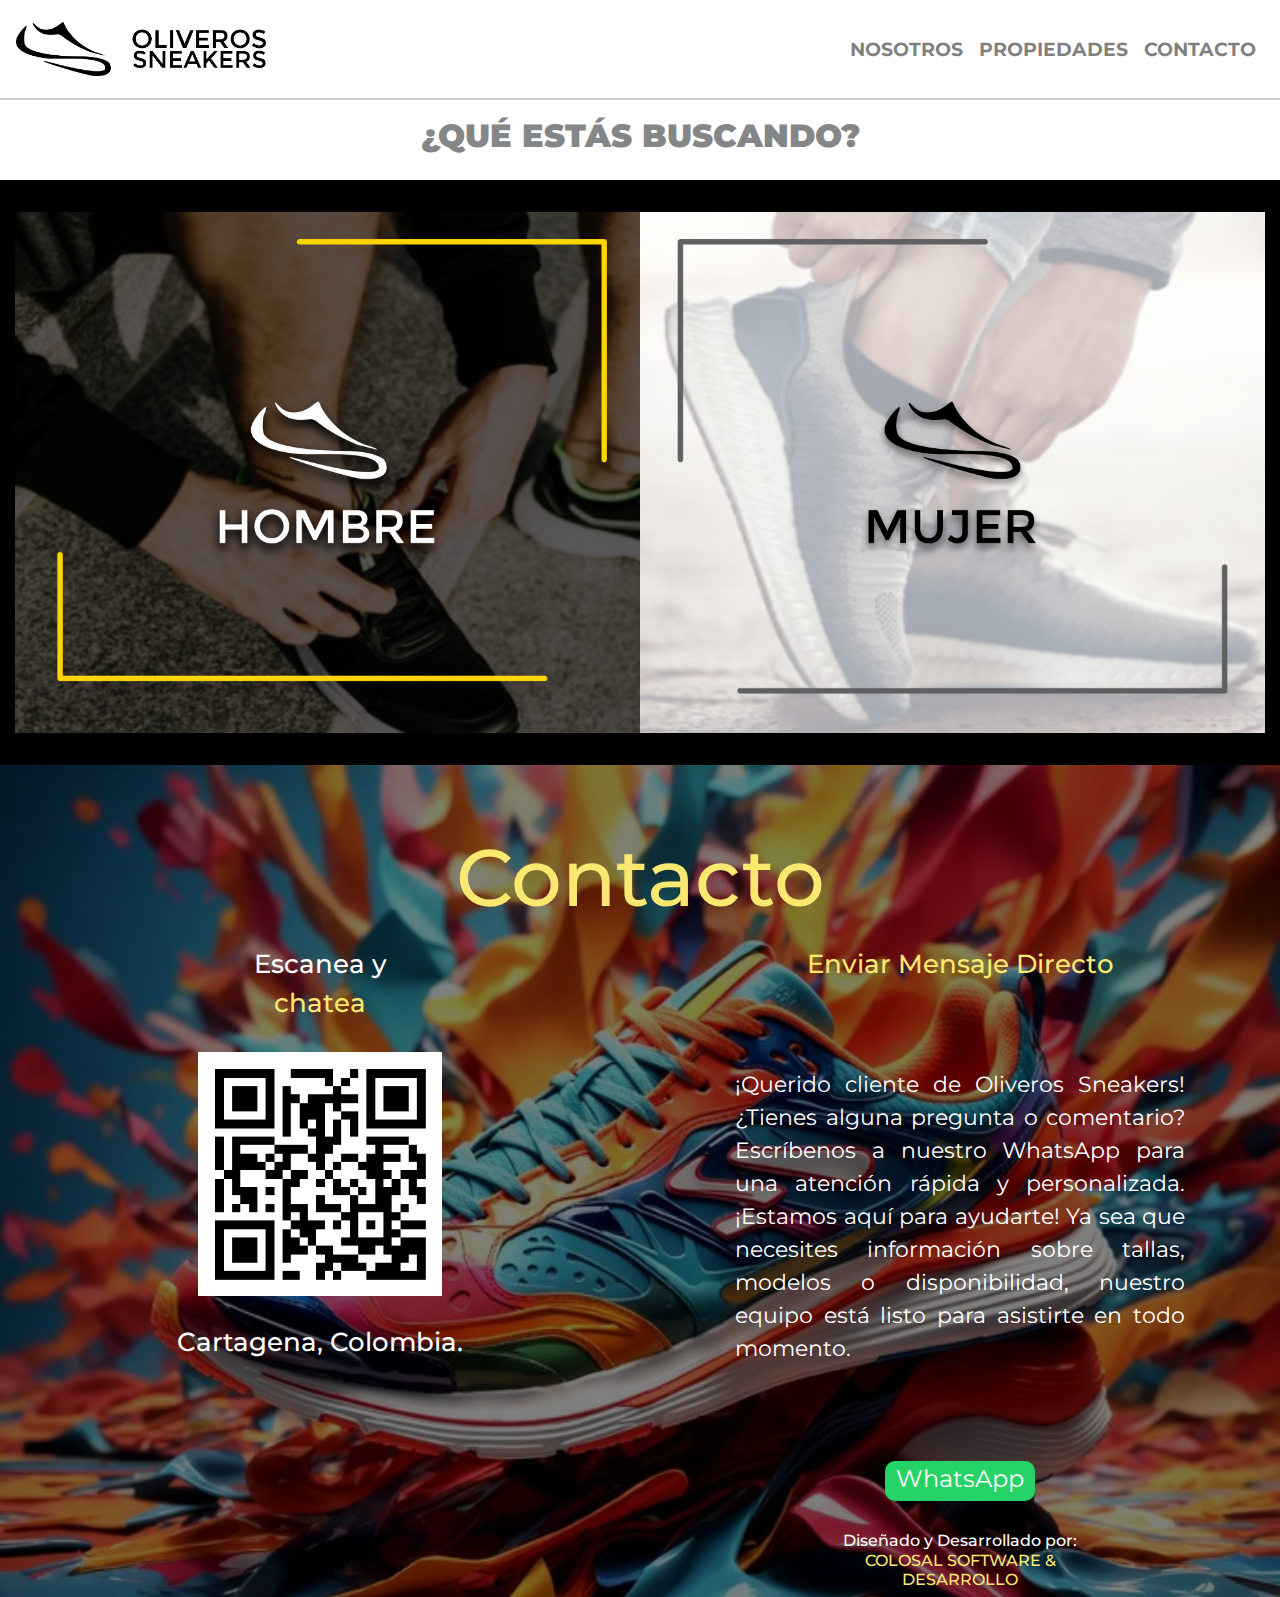
==== index.html @ 08bbd17b "inicio sneakers" ====
<!DOCTYPE html>
<html lang="es">
<head>
    <meta charset="UTF-8">
    <meta name="viewport" content="width=device-width, initial-scale=1.0">
    <link href="https://fonts.googleapis.com/css2?family=Montserrat:wght@400;700&display=swap" rel="stylesheet">
    <link rel="stylesheet" href="static/style.css"> <!-- Asegúrate de que styles.css esté en el mismo nivel que images -->
    <link rel="stylesheet" href="https://stackpath.bootstrapcdn.com/bootstrap/4.5.2/css/bootstrap.min.css">
    <link rel="icon" href="images/favicon.png" type="image/x-icon">

    <title>Inicio</title>
</head>
<body>
    <!-- Navbar -->
    <nav class="navbar navbar-expand-lg navbar-light" style="height: 100px; background-color: #ffffff; border-bottom: 2px solid #ccc;">
        <a class="navbar-brand" href="index.html"><img src="images/logooliveros_sneakers.png" alt="Logo oliverossneakers" id="logolargo" class="logo-icon" style="width:250px;"></a>
        <button class="navbar-toggler" type="button" data-toggle="modal" data-target="#menuModal" aria-controls="navbarNav" aria-expanded="false" aria-label="Toggle navigation" style="background-color: white;">
            <span class="navbar-toggler-icon" style="background-color: white;"></span>
        </button>
        <div class="collapse navbar-collapse" id="navbarNav">
            <ul class="navbar-nav ml-auto">
                <li class="nav-item">
                    <a class="nav-link" href="about.html">NOSOTROS</a>
                </li>
                <li class="nav-item">
                    <a class="nav-link" href="index.html">PROPIEDADES</a>
                </li>
                <li class="nav-item">
                    <a class="nav-link" href="#Contacto">CONTACTO</a>
                </li>
            </ul>
        </div>
    </nav>
    

    <!-- Modal para el menú en dispositivos pequeños -->
    <div class="modal fade" id="menuModal" tabindex="-1" aria-labelledby="menuModalLabel" aria-hidden="true">
        <div class="modal-dialog">
            <div class="modal-content">
                <div class="modal-header">
                    <h5 class="modal-title" id="menuModalLabel">Menú</h5>
                    <button type="button" class="close" data-dismiss="modal" aria-label="Close">
                        <span aria-hidden="true">&times;</span>
                    </button>
                </div>
                <div class="modal-body">
                    <ul class="navbar-nav ml-auto">
                        <li class="nav-item">
                            <a class="nav-link" href="about.html">NOSOTROS</a>
                        </li>
                        <li class="nav-item">
                            <a class="nav-link" href="index.html">PROPIEDADES</a>
                        </li>
                        <li class="nav-item">
                            <a class="nav-link" href="#Contacto">CONTACTO</a>
                        </li>
                    </ul>
                </div>
            </div>
        </div>
    </div>
    <div class="row text-center">
        <div class="col-12 p-3 text-column">
            <h1 class="title-inicio" style="font-family: 'Montserrat', sans-serif;padding:1px; font-weight: 1000; color: #848688; font-size: 2rem;">¿QUÉ ESTÁS BUSCANDO?</h1>
        </div>
    </div>

    <!-- Contenido principal -->
    <div class="container-fluid nosotros-section" style="background-color: #000000;">
        <div class="row no-gutters">
            <div class="col-md-6 col-inicio">
                <a href="hombres.html" class="property-link">
                    <img src="images/inicio/oliveros_hombre.png" alt="hombre" style="width: 100%; height: auto;">
                </a>
            </div>
            <div class="col-md-6 col-inicio">
                <a href="mujeres.html" class="property-link">
                    <img src="images/inicio/oliveros_mujer.png" alt="mujer" style="width: 100%; height: auto;">
                </a>
            </div>
        </div>
    </div>

    <!-- Footer -->
    <section id="Contacto" class="contacto-section">
        <div class="container-fluid">
            <div class="row">
                <h3 style="width: 70%; margin-left: 15%; margin-top: 50px; display: flex; justify-content: center; color: #fae871; padding: 15px; font-size: 80px;">Contacto<BR></h3>
                <div class="col-lg-6 col-md-12">
                    <h3 style="text-align: center; width: 80%; margin-left: 10%; font-size: 26px; color: white;">Escanea y</h3>
                    <h3 style="text-align: center; width: 80%; margin-left: 10%; font-size: 26px; color: #fae871;">chatea</h3>
                    <br>
                    <img src="images/contacto/qrcontacto.png" style="margin-left: 30%; width: 40%;">
                    <h3 style="text-align: center; width: 80%; margin-left: 10%; font-size: 26px; color: white;"><br>Cartagena, Colombia.</h3>
                </div>
                <div class="col-lg-6 col-md-12">
                    <h3 style="text-align: center; width: 80%; margin-left: 10%; font-size: 26px; color: #fae871;">Enviar Mensaje Directo</h3>
                    <p style="font-size: 22px; padding: 80px; text-align: justify; color: white;">
                        ¡Querido cliente de Oliveros Sneakers! ¿Tienes alguna pregunta o comentario? Escríbenos a nuestro WhatsApp para una atención rápida y personalizada. ¡Estamos aquí para ayudarte! Ya sea que necesites información sobre tallas, modelos o disponibilidad, nuestro equipo está listo para asistirte en todo momento.
                    </p>
                    <div style="display: flex; justify-content: center;">
                        <a href="https://wa.link/2kqi4d" style="font-size: 24px; text-align: center; background-color: #25D366; text-decoration: none; color: white; width: 150px; height: 40px; border-radius: 10px;">WhatsApp</a>
                    </div>
                    <h6 style="margin-left: 25%; margin-top: 30px; width: 50%; text-align: center; justify-content: center; color: white;">Diseñado y Desarrollado por:<br> <a href="https://colosalsoftware.com/" style="text-decoration: none; color: #fae871;">COLOSAL SOFTWARE & DESARROLLO</a></h6>
                </div>
            </div>
        </div>
    </section>

    <script src="https://code.jquery.com/jquery-3.5.1.slim.min.js"></script>
    <script src="https://cdn.jsdelivr.net/npm/@popperjs/core@2.5.4/dist/umd/popper.min.js"></script>
    <script src="https://stackpath.bootstrapcdn.com/bootstrap/4.5.2/js/bootstrap.min.js"></script>
    <script>
        // Abrir modal al hacer clic en el botón del menú
        document.querySelector('.navbar-toggler').addEventListener('click', function () {
            $('#menuModal').modal('show');
        });
    </script>
</body>
</html>
---- static/style.css ----
@import url('https://fonts.googleapis.com/css2?family=Montserrat:wght@400;700&display=swap');

.nav-link {
    font-family: 'Montserrat', sans-serif;
    font-size: 1.2em; /* Ajusta este valor para cambiar el tamaño de la fuente */
    font-weight: bold; /* Esto hará que el texto sea más grueso */
}

.titulo-responsive{
  font-family: 'Montserrat', sans-serif;
  font-weight: 300; /* Light weight */ 
  color: gray;
  font-size: 2rem;
}
.body{
  overflow-x: hidden;
}
@media (max-width: 600px) {
  .titulo-responsive {
      font-size: 2rem; /* Ajusta el tamaño según tus necesidades */
  }
}
.no-gutters {
  margin-right: 0;
  margin-left: 0;
}

.no-gutters > .col, .no-gutters > [class*="col-"] {
  padding-right: 0;
  padding-left: 0;
}

.property-link {
  display: block; /* Asegura que el enlace ocupe todo el espacio de la columna */
  width: 100%; /* Asegura que el enlace ocupe todo el ancho disponible */
  height: 100%; /* Asegura que el enlace ocupe todo el alto disponible */
}

.img-fluid {
  width: 100%; /* Hace que la imagen sea responsive y se ajuste al ancho de su contenedor */
  height: 100%; /* Ocupa todo el alto del enlace */
  object-fit: contain; /* Mantiene la imagen entera visible, ajustando su tamaño proporcionalmente */
  object-position: center; /* Centra la imagen dentro de su contenedor */
}
.contacto-section {
  position: relative;
  background-image: url('../images/contacto/fondo_contacto.jpg');
  background-repeat: no-repeat;
  background-size: cover;
  color: white;
  font-family: 'Montserrat', sans-serif;
}

.contacto-section h3,
.contacto-section p,
.contacto-section a,
.contacto-section h6 {
  font-family: 'Montserrat', sans-serif;
}


.contacto-section::before {
  content: '';
  position: absolute;
  top: 0;
  left: 0;
  width: 100%;
  height: 100%;
  background: rgba(0, 0, 0, 0.5); /* Ajusta el valor de 0.5 según la transparencia deseada */
  z-index: 1;
}

.contacto-section .container-fluid {
  position: relative;
  z-index: 2;
}

.logo-icon {
  width: 250px; /* Ajusta el tamaño del logo aquí */
  height: auto;
}
.custom-carousel {
  height: 70vh; /* Ocupa la mitad de la altura de la pantalla */
  overflow: hidden;
}
.custom-carousel .carousel-inner {
  height: 100%;
}
.custom-carousel .carousel-item {
  height: 100%;
}
.custom-carousel img {
  position: absolute;
  top: 50%;
  transform: translateY(-50%);
  width: 100%;
  height: auto;
}
.nosotros-section {
  padding: 2rem 0;
}
.text-column {
  text-align: center;
}

.col-inicio img {
  max-width: 100%;
  height: auto;
}
.logo-icon {
    width: 250px; /* Ajusta el tamaño del logo aquí */
    height: auto;
}
.nosotros-section {
    padding: 2rem 0;
}
.text-column {
    text-align: center;
}
.property-link {
    position: relative;
    display: block;
    color: white;
    text-decoration: none;
}
.property-link img {
    width: 100%;
    height: 300px;
    object-fit: cover;
}
.property-overlay {
    position: absolute;
    top: 0;
    left: 0;
    width: 100%;
    height: 100%;
    display: flex;
    align-items: center;
    justify-content: center;
    background-color: rgba(0, 0, 0, 0.5);
    transition: background-color 0.3s ease;
}
.property-overlay span {
    font-family: 'Montserrat', sans-serif;   
    font-size: 2rem;
    font-weight: bold;
    z-index: 1;
}
.property-link:hover .property-overlay {
    background-color: rgba(0, 0, 0, 0.7);
}
.logo-icon {
  width: 250px; /* Ajusta el tamaño del logo aquí */
  height: auto;
}
.nosotros-section {
  padding: 2rem 0;
}
.text-column {
  text-align: center;
}
.property-link {
  position: relative;
  display: block;
  color: white;
  text-decoration: none;
}
.property-link img {
  width: 100%;
  height: 300px;
  object-fit: cover;
}
.property-overlay {
  position: absolute;
  top: 0;
  left: 0;
  width: 100%;
  height: 100%;
  display: flex;
  align-items: center;
  justify-content: center;
  background-color: rgba(0, 0, 0, 0.5);
  transition: background-color 0.3s ease;
}
.property-overlay span {
  font-family: 'Montserrat', sans-serif;
  font-size: 2rem;
  font-weight: bold;
  z-index: 1;
}
.property-link:hover .property-overlay {
  background-color: rgba(0, 0, 0, 0.7);
}
.border-box {
  padding: 10px;
  border: 2px solid #d4d4d4; /* Cambia el color del borde según tus preferencias */
  border-radius: 8px; /* Bordes redondeados */
}

.property-item {
  box-shadow: none;
  padding: 20px;
  overflow: hidden; /* Asegura que el contenido no se desborde */
}

.custom-carousel {
  height: 70vh; /* Ocupa el 70% de la altura de la pantalla */
  overflow: hidden;
}
.custom-carousel .carousel-inner {
  height: 100%;
}
.custom-carousel .carousel-item {
  height: 100%;
}
.custom-carousel img {
  position: absolute;
  top: 50%;
  transform: translateY(-50%);
  width: 100%;
  height: auto;
}

input[type="range"] {
  -webkit-appearance: none;
  width: 200px;
  height: 8px;
  background: #d3d3d3;
  outline: none;
  opacity: 0.7;
  transition: opacity .15s ease-in-out;
  border-radius: 5px;
  margin-left: 10px;
  margin-right: 10px;
}

input[type="range"]:hover {
  opacity: 1;
}

input[type="range"]::-webkit-slider-thumb {
  -webkit-appearance: none;
  appearance: none;
  width: 15px;
  height: 15px;
  background: #4CAF50;
  cursor: pointer;
  border-radius: 50%;
}

input[type="range"]::-moz-range-thumb {
  width: 25px;
  height: 25px;
  background: #4CAF50;
  cursor: pointer;
  border-radius: 50%;
}
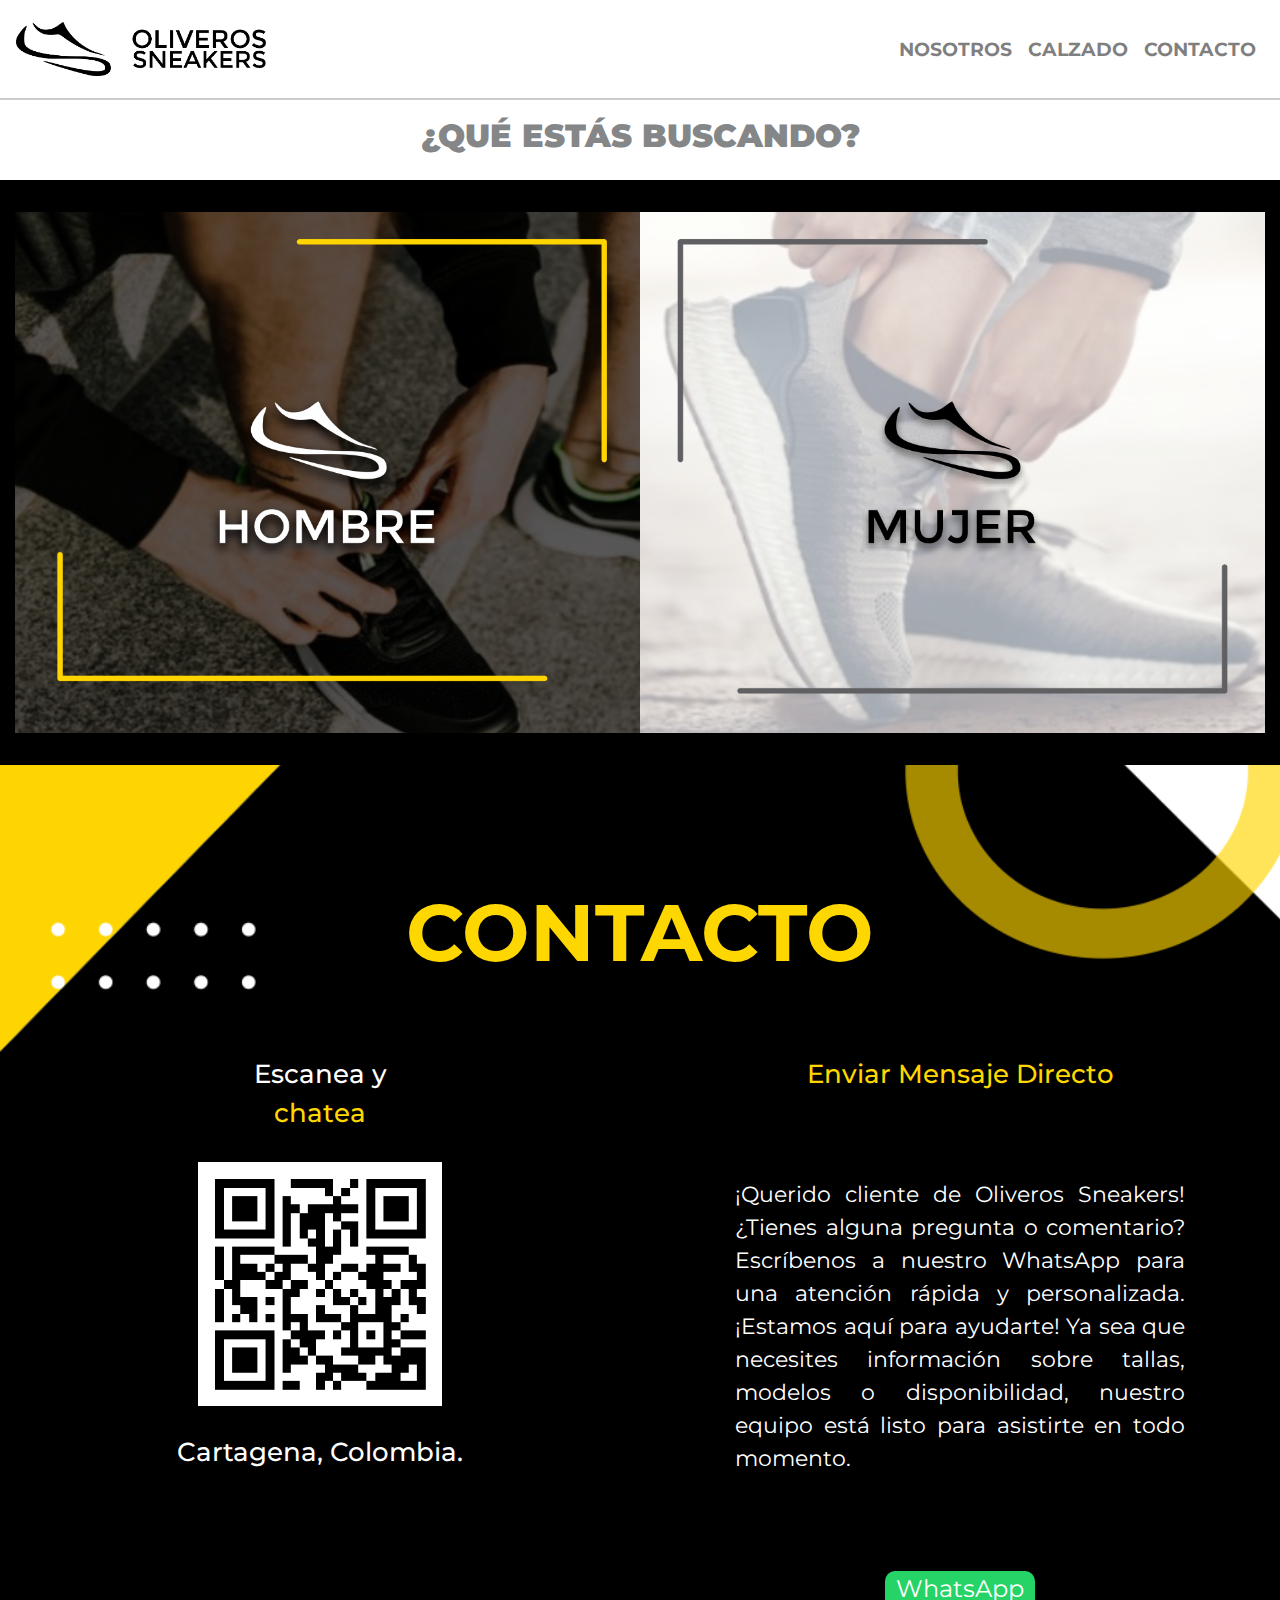
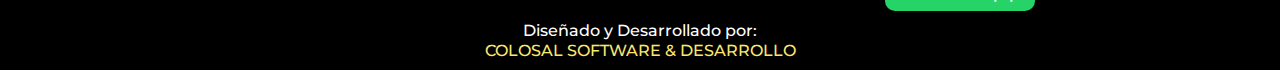
==== commit 4bbf93e0: "avances en los tenis" ====
--- a/index.html
+++ b/index.html
@@ -23,7 +23,7 @@
                     <a class="nav-link" href="about.html">NOSOTROS</a>
                 </li>
                 <li class="nav-item">
-                    <a class="nav-link" href="index.html">PROPIEDADES</a>
+                    <a class="nav-link" href="index.html">CALZADO</a>
                 </li>
                 <li class="nav-item">
                     <a class="nav-link" href="#Contacto">CONTACTO</a>
@@ -49,7 +49,7 @@
                             <a class="nav-link" href="about.html">NOSOTROS</a>
                         </li>
                         <li class="nav-item">
-                            <a class="nav-link" href="index.html">PROPIEDADES</a>
+                            <a class="nav-link" href="index.html">CALZADOES</a>
                         </li>
                         <li class="nav-item">
                             <a class="nav-link" href="#Contacto">CONTACTO</a>
@@ -81,31 +81,32 @@
         </div>
     </div>
 
-    <!-- Footer -->
-    <section id="Contacto" class="contacto-section">
+      <!-- Footer -->
+      <section id="Contacto" class="contacto-section">
         <div class="container-fluid">
             <div class="row">
-                <h3 style="width: 70%; margin-left: 15%; margin-top: 50px; display: flex; justify-content: center; color: #fae871; padding: 15px; font-size: 80px;">Contacto<BR></h3>
+                <h3 style="font-weight: bold; width: 70%; margin-left: 15%; margin-top: 50px; display: flex; justify-content: center; color: #FFD700; padding: 70px; font-size: 80px;">CONTACTO<BR></h3>
                 <div class="col-lg-6 col-md-12">
                     <h3 style="text-align: center; width: 80%; margin-left: 10%; font-size: 26px; color: white;">Escanea y</h3>
-                    <h3 style="text-align: center; width: 80%; margin-left: 10%; font-size: 26px; color: #fae871;">chatea</h3>
+                    <h3 style="text-align: center; width: 80%; margin-left: 10%; font-size: 26px; color: #FFD700;">chatea</h3>
                     <br>
                     <img src="images/contacto/qrcontacto.png" style="margin-left: 30%; width: 40%;">
                     <h3 style="text-align: center; width: 80%; margin-left: 10%; font-size: 26px; color: white;"><br>Cartagena, Colombia.</h3>
                 </div>
                 <div class="col-lg-6 col-md-12">
-                    <h3 style="text-align: center; width: 80%; margin-left: 10%; font-size: 26px; color: #fae871;">Enviar Mensaje Directo</h3>
+                    <h3 style="text-align: center; width: 80%; margin-left: 10%; font-size: 26px; color: #FFD700;">Enviar Mensaje Directo</h3>
                     <p style="font-size: 22px; padding: 80px; text-align: justify; color: white;">
                         ¡Querido cliente de Oliveros Sneakers! ¿Tienes alguna pregunta o comentario? Escríbenos a nuestro WhatsApp para una atención rápida y personalizada. ¡Estamos aquí para ayudarte! Ya sea que necesites información sobre tallas, modelos o disponibilidad, nuestro equipo está listo para asistirte en todo momento.
                     </p>
                     <div style="display: flex; justify-content: center;">
                         <a href="https://wa.link/2kqi4d" style="font-size: 24px; text-align: center; background-color: #25D366; text-decoration: none; color: white; width: 150px; height: 40px; border-radius: 10px;">WhatsApp</a>
                     </div>
-                    <h6 style="margin-left: 25%; margin-top: 30px; width: 50%; text-align: center; justify-content: center; color: white;">Diseñado y Desarrollado por:<br> <a href="https://colosalsoftware.com/" style="text-decoration: none; color: #fae871;">COLOSAL SOFTWARE & DESARROLLO</a></h6>
                 </div>
             </div>
+            <h6 style="padding:10px; text-align: center; justify-content: center; color: white;">Diseñado y Desarrollado por:<br> <a href="https://colosalsoftware.com/" style="text-decoration: none; color: #fae871;">COLOSAL SOFTWARE & DESARROLLO</a></h6>
         </div>
     </section>
+
 
     <script src="https://code.jquery.com/jquery-3.5.1.slim.min.js"></script>
     <script src="https://cdn.jsdelivr.net/npm/@popperjs/core@2.5.4/dist/umd/popper.min.js"></script>
--- a/static/style.css
+++ b/static/style.css
@@ -44,7 +44,7 @@
 }
 .contacto-section {
   position: relative;
-  background-image: url('../images/contacto/fondo_contacto.jpg');
+  background-image: url('../images/contacto/fondo_contacto.png');
   background-repeat: no-repeat;
   background-size: cover;
   color: white;
@@ -66,7 +66,6 @@
   left: 0;
   width: 100%;
   height: 100%;
-  background: rgba(0, 0, 0, 0.5); /* Ajusta el valor de 0.5 según la transparencia deseada */
   z-index: 1;
 }
 
@@ -193,8 +192,8 @@
 }
 .border-box {
   padding: 10px;
-  border: 2px solid #d4d4d4; /* Cambia el color del borde según tus preferencias */
-  border-radius: 8px; /* Bordes redondeados */
+  border: 2px solid #696969; /* Cambia el color del borde según tus preferencias */
+  border-radius: 0px; /* Bordes redondeados */
 }
 
 .property-item {
@@ -254,4 +253,81 @@
   background: #4CAF50;
   cursor: pointer;
   border-radius: 50%;
+}
+.contacto-title {
+  font-weight: bold; 
+  width: 70%; 
+  margin-left: 5%; 
+  margin-top: 50px; 
+  display: flex; 
+  justify-content: center; 
+  color: #FFD700; 
+  padding: 70px; 
+  font-size: 100px; 
+  text-shadow: -1px -1px 0 #000000, 1px -1px 0 #000000, -1px 1px 0 #000000, 1px 1px 0 #000000;
+}
+
+.qr-img {
+  margin-left: 30%; 
+  width: 60%; 
+  max-width: 200px;
+}
+
+.contacto-text {
+  font-size: 1.1rem; 
+  padding: 20px; 
+  text-align: justify; 
+  color: white;
+}
+
+.whatsapp-link {
+  font-size: 1.5rem; 
+  text-align: center; 
+  background-color: #25D366; 
+  text-decoration: none; 
+  color: white; 
+  padding: 10px 20px; 
+  border-radius: 10px;
+}
+
+/* Media Queries */
+@media (max-width: 768px) {
+  .contacto-title {
+    font-size: 40px;
+    padding: 20px;
+    width: 100%;
+    margin: 0;
+  }
+  .qr-img {
+    margin-left: 0; 
+    width: 50%; 
+    max-width: 150px;
+  }
+  .contacto-text {
+    font-size: 1rem;
+    padding: 10px;
+  }
+  .whatsapp-link {
+    font-size: 1.2rem;
+    padding: 8px 16px;
+  }
+}
+
+@media (max-width: 480px) {
+  .contacto-title {
+    font-size: 50px;
+    padding: 10px;
+  }
+  .qr-img {
+    width: 80%; 
+    max-width: 100px;
+  }
+  .contacto-text {
+    font-size: 0.9rem;
+    padding: 5px;
+  }
+  .whatsapp-link {
+    font-size: 1rem;
+    padding: 5px 10px;
+  }
 }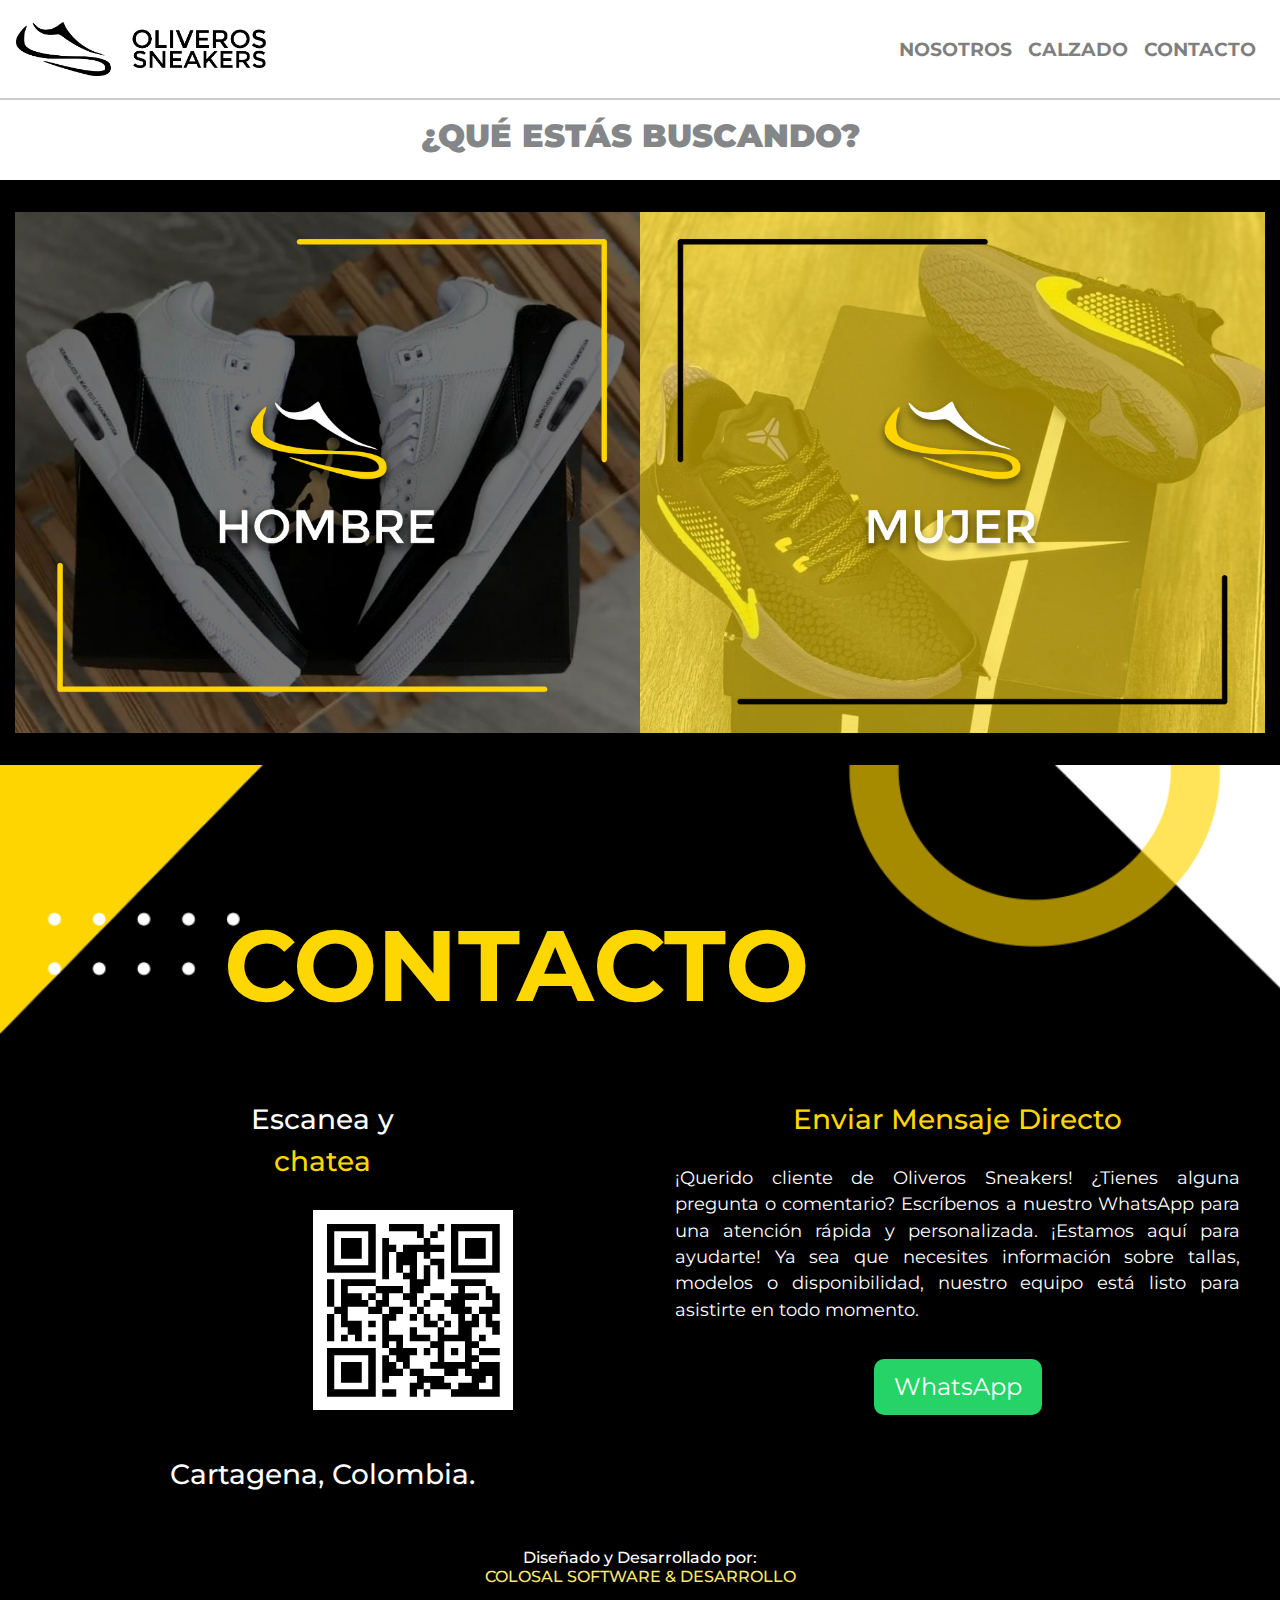
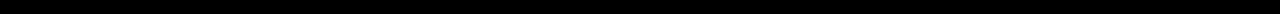
==== commit a82e165f: "avance tenis hombre" ====
--- a/index.html
+++ b/index.html
@@ -59,7 +59,7 @@
             </div>
         </div>
     </div>
-    <div class="row text-center">
+    <div class="container text-center">
         <div class="col-12 p-3 text-column">
             <h1 class="title-inicio" style="font-family: 'Montserrat', sans-serif;padding:1px; font-weight: 1000; color: #848688; font-size: 2rem;">¿QUÉ ESTÁS BUSCANDO?</h1>
         </div>
@@ -82,31 +82,40 @@
     </div>
 
       <!-- Footer -->
-      <section id="Contacto" class="contacto-section">
-        <div class="container-fluid">
+      <section id="Contacto" class="contacto-section" style="background-color: #333; color: white;">
+        <div class="container-fluid" style="padding: 20px;">
             <div class="row">
-                <h3 style="font-weight: bold; width: 70%; margin-left: 15%; margin-top: 50px; display: flex; justify-content: center; color: #FFD700; padding: 70px; font-size: 80px;">CONTACTO<BR></h3>
-                <div class="col-lg-6 col-md-12">
-                    <h3 style="text-align: center; width: 80%; margin-left: 10%; font-size: 26px; color: white;">Escanea y</h3>
-                    <h3 style="text-align: center; width: 80%; margin-left: 10%; font-size: 26px; color: #FFD700;">chatea</h3>
+                <div class="col-12">
+                    <h3 class="contacto-title">
+                        CONTACTO
+                    </h3>
+                </div>
+                <div class="col-lg-6 col-md-12 text-center">
+                    <h3 style="color: white;">Escanea y</h3>
+                    <h3 style="color: #FFD700;">chatea</h3>
                     <br>
-                    <img src="images/contacto/qrcontacto.png" style="margin-left: 30%; width: 40%;">
-                    <h3 style="text-align: center; width: 80%; margin-left: 10%; font-size: 26px; color: white;"><br>Cartagena, Colombia.</h3>
+                    <img src="images/contacto/qrcontacto.png" class="qr-img">
+                    <h3 style="margin-top: 3rem; color: white;">Cartagena, Colombia.</h3>
                 </div>
-                <div class="col-lg-6 col-md-12">
-                    <h3 style="text-align: center; width: 80%; margin-left: 10%; font-size: 26px; color: #FFD700;">Enviar Mensaje Directo</h3>
-                    <p style="font-size: 22px; padding: 80px; text-align: justify; color: white;">
+                <div class="col-lg-6 col-md-12 text-center">
+                    <h3 style="color: #FFD700;">Enviar Mensaje Directo</h3>
+                    <p class="contacto-text">
                         ¡Querido cliente de Oliveros Sneakers! ¿Tienes alguna pregunta o comentario? Escríbenos a nuestro WhatsApp para una atención rápida y personalizada. ¡Estamos aquí para ayudarte! Ya sea que necesites información sobre tallas, modelos o disponibilidad, nuestro equipo está listo para asistirte en todo momento.
                     </p>
                     <div style="display: flex; justify-content: center;">
-                        <a href="https://wa.link/2kqi4d" style="font-size: 24px; text-align: center; background-color: #25D366; text-decoration: none; color: white; width: 150px; height: 40px; border-radius: 10px;">WhatsApp</a>
+                        <a href="https://wa.link/2kqi4d" class="whatsapp-link">WhatsApp</a>
                     </div>
                 </div>
             </div>
-            <h6 style="padding:10px; text-align: center; justify-content: center; color: white;">Diseñado y Desarrollado por:<br> <a href="https://colosalsoftware.com/" style="text-decoration: none; color: #fae871;">COLOSAL SOFTWARE & DESARROLLO</a></h6>
+            <div class="row">
+                <div class="col-12 text-center">
+                    <h6 style="margin-top: 3rem; color: white;">Diseñado y Desarrollado por:<br> 
+                        <a href="https://colosalsoftware.com/" style="text-decoration: none; color: #fae871;">COLOSAL SOFTWARE & DESARROLLO</a>
+                    </h6>
+                </div>
+            </div>
         </div>
     </section>
-
 
     <script src="https://code.jquery.com/jquery-3.5.1.slim.min.js"></script>
     <script src="https://cdn.jsdelivr.net/npm/@popperjs/core@2.5.4/dist/umd/popper.min.js"></script>
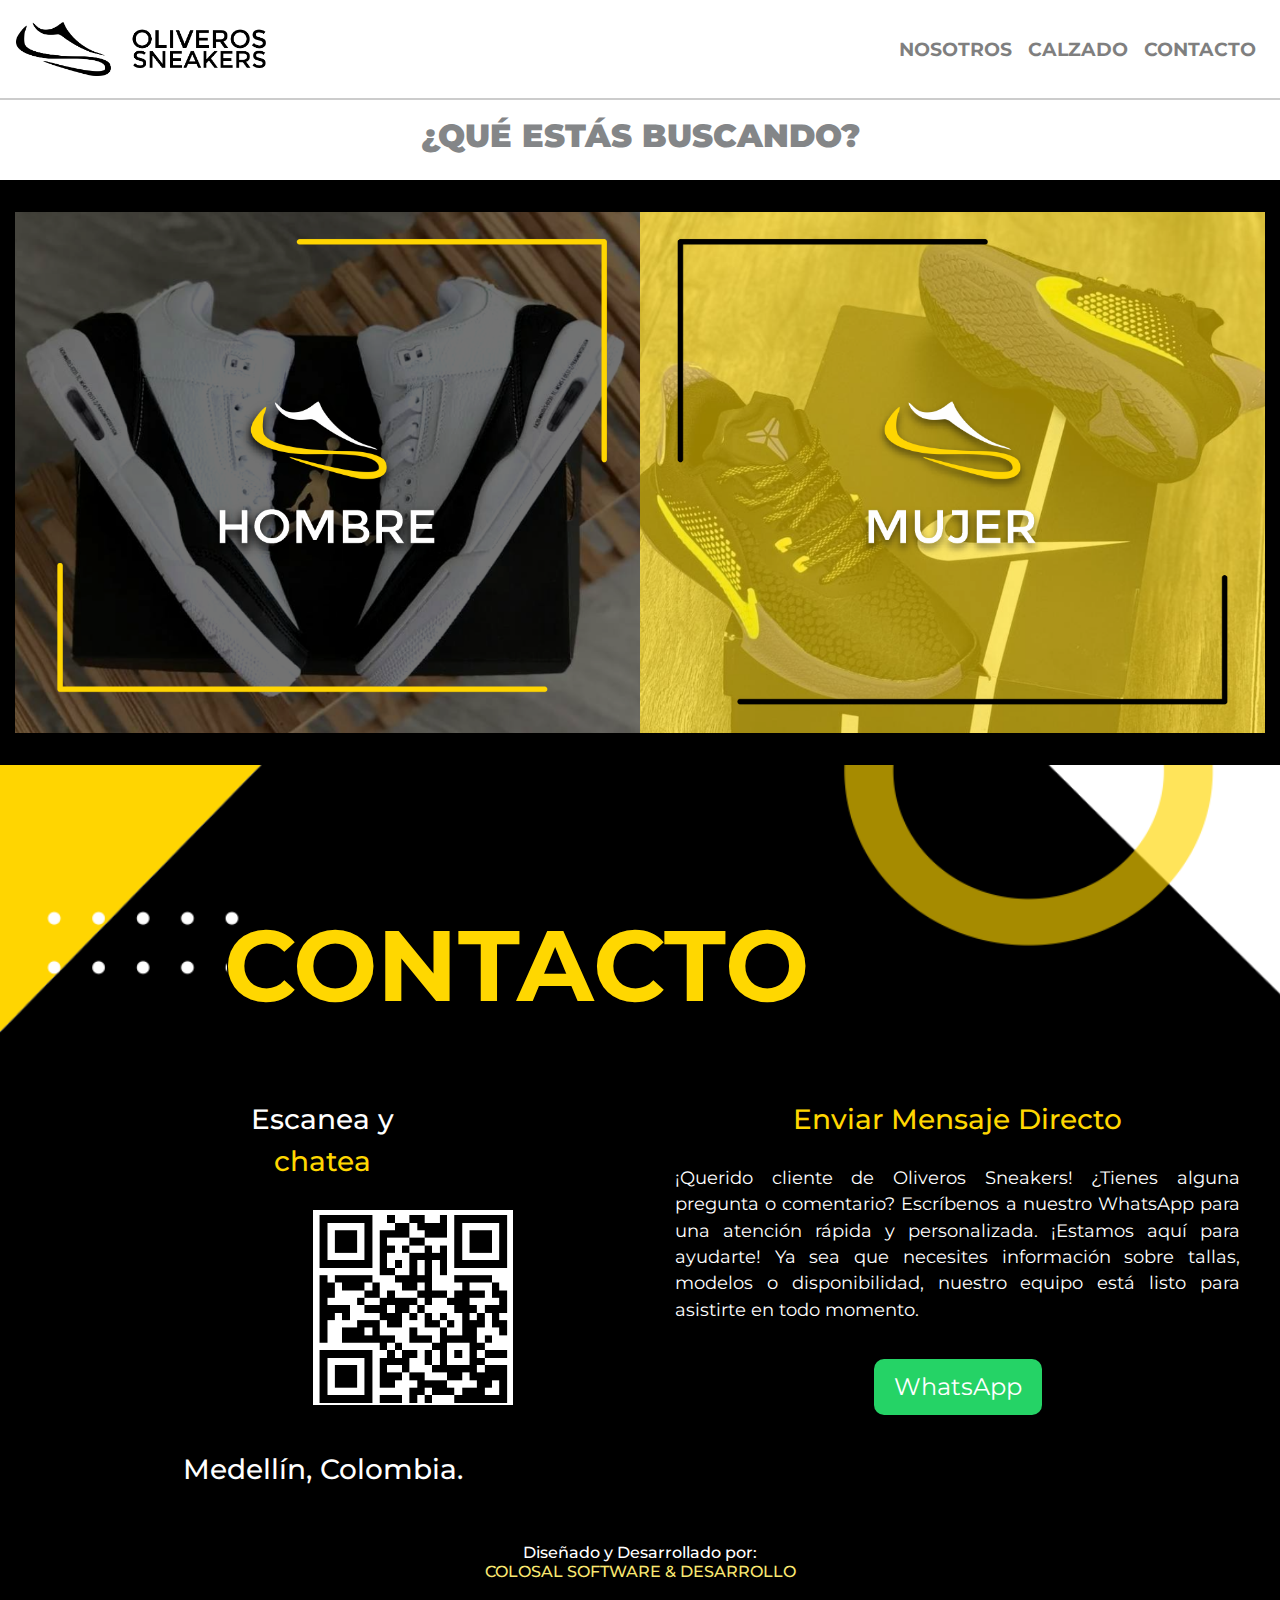
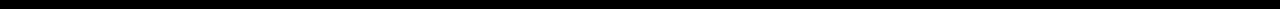
==== commit ec79ea49: "links de wpp listos provicionales" ====
--- a/index.html
+++ b/index.html
@@ -94,8 +94,8 @@
                     <h3 style="color: white;">Escanea y</h3>
                     <h3 style="color: #FFD700;">chatea</h3>
                     <br>
-                    <img src="images/contacto/qrcontacto.png" class="qr-img">
-                    <h3 style="margin-top: 3rem; color: white;">Cartagena, Colombia.</h3>
+                    <img src="images/contacto/qroli.png" class="qr-img">
+                    <h3 style="margin-top: 3rem; color: white;">Medellín, Colombia.</h3>
                 </div>
                 <div class="col-lg-6 col-md-12 text-center">
                     <h3 style="color: #FFD700;">Enviar Mensaje Directo</h3>
@@ -103,7 +103,7 @@
                         ¡Querido cliente de Oliveros Sneakers! ¿Tienes alguna pregunta o comentario? Escríbenos a nuestro WhatsApp para una atención rápida y personalizada. ¡Estamos aquí para ayudarte! Ya sea que necesites información sobre tallas, modelos o disponibilidad, nuestro equipo está listo para asistirte en todo momento.
                     </p>
                     <div style="display: flex; justify-content: center;">
-                        <a href="https://wa.link/2kqi4d" class="whatsapp-link">WhatsApp</a>
+                        <a href="https://wa.link/mo7w4e" class="whatsapp-link">WhatsApp</a>
                     </div>
                 </div>
             </div>
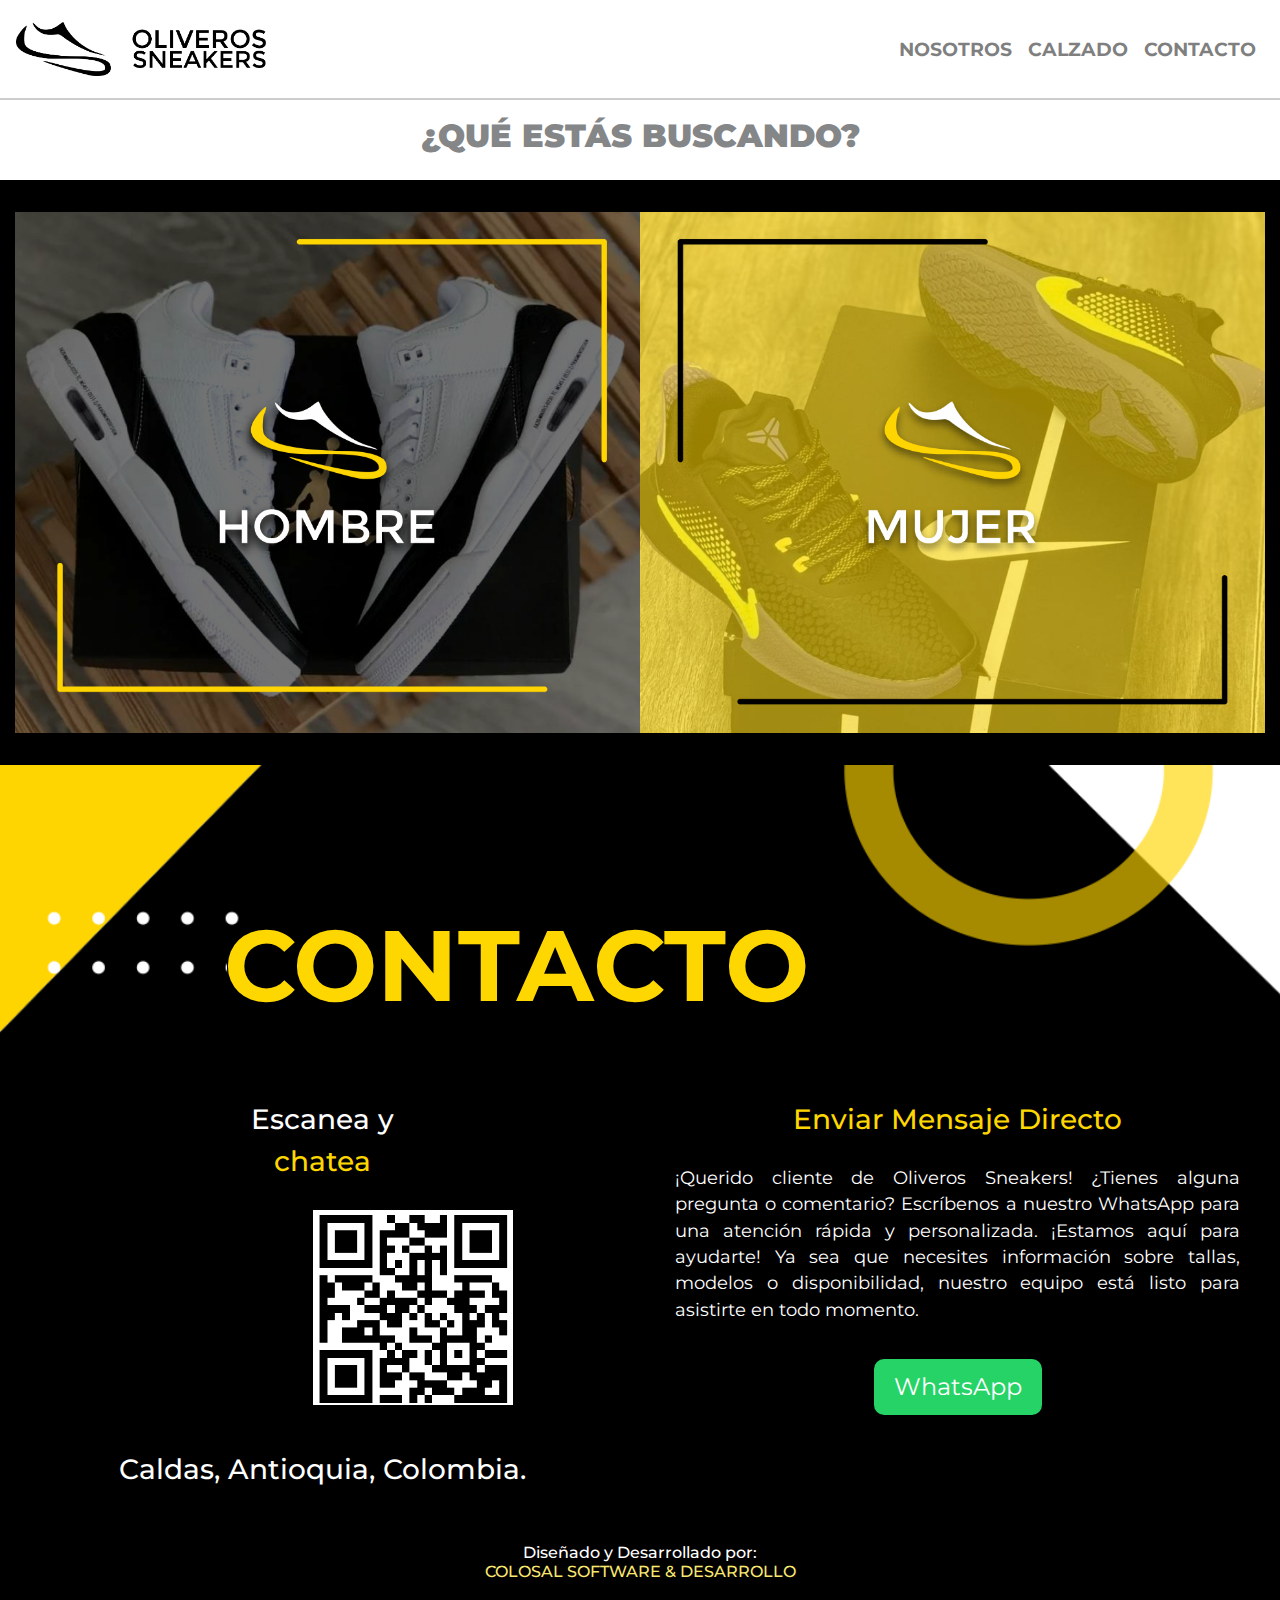
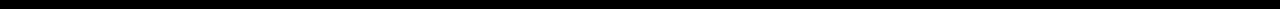
==== commit 0ac6ac06: "CAMBIOS DE TENIS CARRUSEL POR AHORA TERMINADOS" ====
--- a/index.html
+++ b/index.html
@@ -95,7 +95,7 @@
                     <h3 style="color: #FFD700;">chatea</h3>
                     <br>
                     <img src="images/contacto/qroli.png" class="qr-img">
-                    <h3 style="margin-top: 3rem; color: white;">Medellín, Colombia.</h3>
+                    <h3 style="margin-top: 3rem; color: white;">Caldas, Antioquia, Colombia.</h3>
                 </div>
                 <div class="col-lg-6 col-md-12 text-center">
                     <h3 style="color: #FFD700;">Enviar Mensaje Directo</h3>
